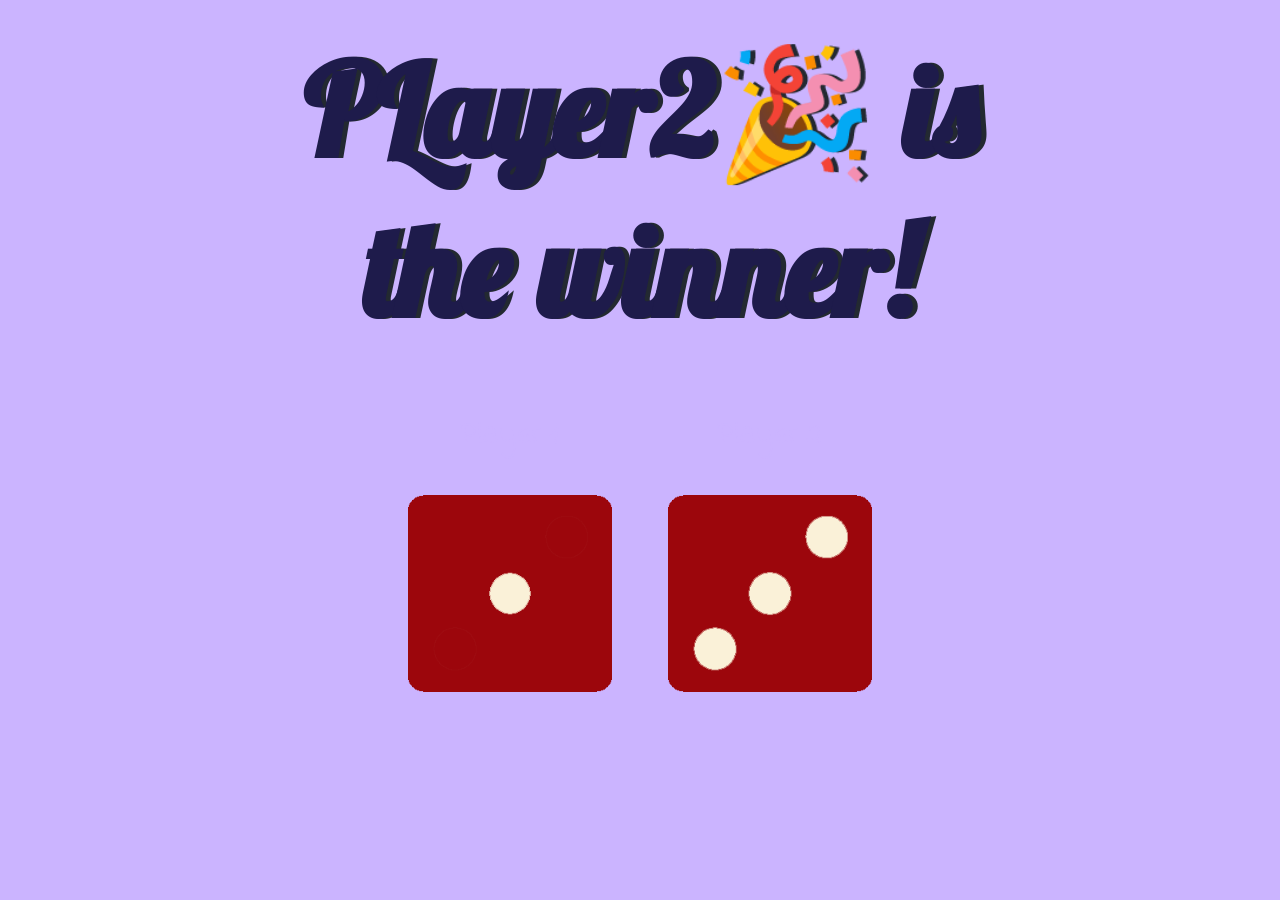
==== Dice/dicee.html @ 86ce6c9d "Update portfolio UI, improve content sections, and add Drum Kit and Dice Game projects" ====
<!DOCTYPE html>
<html lang="en" dir="ltr">
  <head>
    <meta charset="utf-8" />
    <title>Dicee</title>
    <link rel="stylesheet" href="styles.css" />
    <link
      href="https://fonts.googleapis.com/css?family=Indie+Flower|Lobster"
      rel="stylesheet"
    />
  </head>
  <body>
    <div class="container">
      <h1>Refresh Me</h1>

      <div class="dice">
        <p>Player 1</p>
        <img class="img1" src="./images/dice6.png" />
      </div>

      <div class="dice">
        <p>Player 2</p>
        <img class="img2" src="./images/dice6.png" />
      </div>
    </div>

    <!-- <footer>www 🎲 App Brewery 🎲 com</footer> -->

    <script src="index.js"></script>

  </body>
</html>
---- Dice/styles.css ----
.container {
  width: 70%;
  margin: auto;
  text-align: center;
}


.dice {
  text-align: center;
  display: inline-block;

}

body {
  background-color: #cbb4ff;
}

h1 {
  margin: 30px;
  font-family: 'Lobster', cursive;
  text-shadow: 5px 0 #232931;
  font-size: 8rem;
  color: #1e1b4b;
}

p {
  font-size: 2rem;
  color: #cbb4ff;
  font-family: 'Indie Flower', cursive;
}

img {
  width: 80%;
}

footer {
  margin-top: 5%;
  color: #EEEEEE;
  text-align: center;
  font-family: 'Indie Flower', cursive;

}
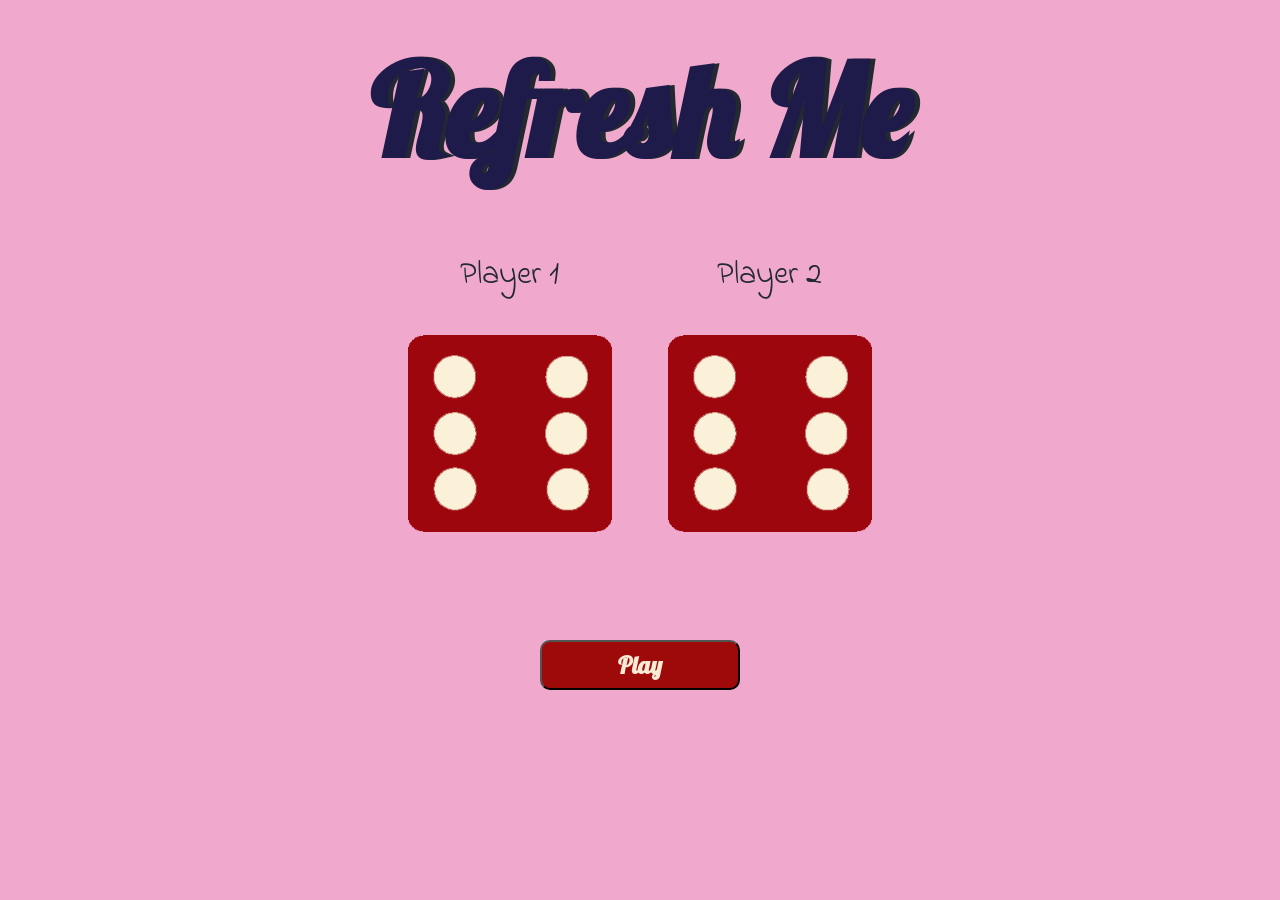
==== commit 567aaece: "Add button to the Dice Game" ====
--- a/Dice/dicee.html
+++ b/Dice/dicee.html
@@ -22,9 +22,10 @@
         <p>Player 2</p>
         <img class="img2" src="./images/dice6.png" />
       </div>
+
+      <button onclick="roleDice()">Play</button>
     </div>
 
-    <!-- <footer>www 🎲 App Brewery 🎲 com</footer> -->
 
     <script src="index.js"></script>
 
--- a/Dice/styles.css
+++ b/Dice/styles.css
@@ -2,6 +2,9 @@
   width: 70%;
   margin: auto;
   text-align: center;
+  /* display: flex;
+  justify-content: center;
+  align-items: center; */
 }
 
 
@@ -12,7 +15,7 @@
 }
 
 body {
-  background-color: #cbb4ff;
+  background-color: #f0a9cd;
 }
 
 h1 {
@@ -25,7 +28,7 @@
 
 p {
   font-size: 2rem;
-  color: #cbb4ff;
+  color: #232931;
   font-family: 'Indie Flower', cursive;
 }
 
@@ -40,3 +43,16 @@
   font-family: 'Indie Flower', cursive;
 
 }
+
+button{
+  display: block;
+  height: 50px;
+  width: 200px;
+  background-color: rgb(158, 10, 10);
+  border-radius: 10px;
+  color: antiquewhite;
+  font-weight: bolder;
+  font-size: x-large;
+  font-family: 'Lobster', cursive;
+  margin: 100px auto;
+}
